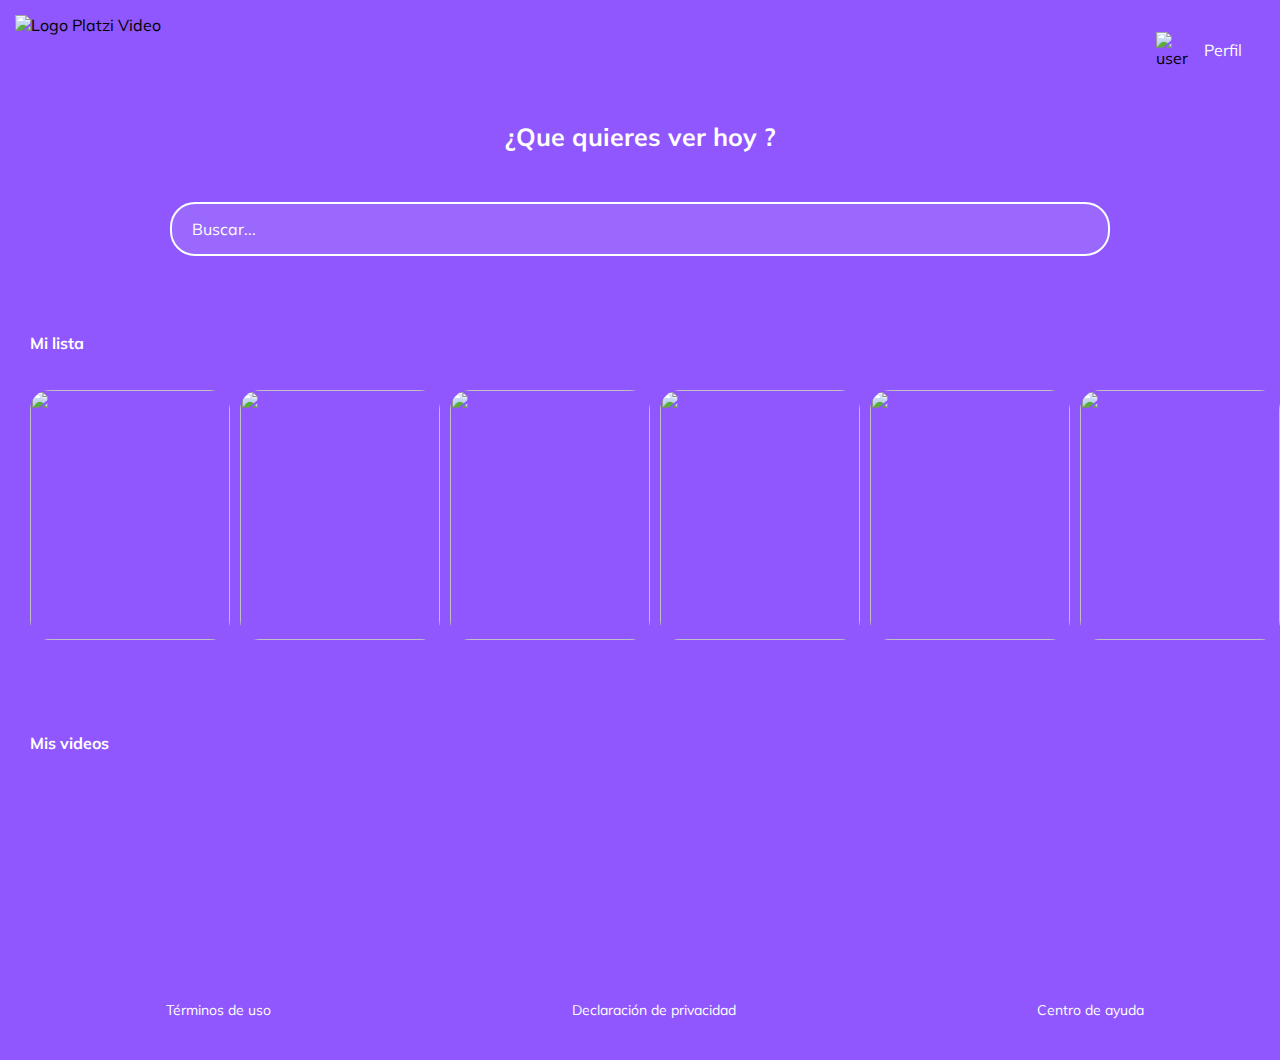
==== principal.html @ 69fd52f7 "se corrigen fallos en el carrusel-10" ====
<!DOCTYPE html>
<html lang="es">
    <head>
        <meta charset="UTF-8">
        <meta name="viewport" content="width=device-width, initial-scale=1.0">
        <meta http-equiv="X-UA-Compatible" content="ie=edge">
        <title>Maquetación Principal</title>
        <link href="https://fonts.googleapis.com/css?family=Muli&display=swap" rel="stylesheet">
        <link rel="stylesheet" href="estilos/style_header.css">
    </head>

    <body>

        <header class="header">
            <img class="header__img" src="icons/logo-platzi.png" alt="Logo Platzi Video">
            <div class="header__menu">
                <div class="header__menu--profile">
                    <img src="icons/icono.png" alt="user">
                    <p>Perfil</p>
                </div>
                <ul>
                    <li><a href="#">Cuenta</a></li>
                    <li><a href="login.html">Cerrar sesión</a></li>
                </ul>
            </div>
        </header>

        <section class="main">
            <h2 class="main__title">¿Que quieres ver hoy ?</h2>
            <input class="input" type="text" placeholder="Buscar...">
        </section>

        <h2 class="categories__title">Mi lista</h2>

        <section class="carousel">     
            <div class="carousel__container">

                <div class="carousel-item">
                    <img class="carousel-item__img" src="images/Stranger_Things.png" alt="">
                    <div class="carousel-item__details">
                        <div>
                            <img src="icons/play.png" alt="play">
                            <img src="icons/plus.png" alt="plus">
                        </div>
                        <p class="carousel-item__details--title">Título Descriptivo</p>
                        <p class="carousel-item__details--subtitle">2019 16+ 114minutos</p>
                    </div>
                </div>

                <div class="carousel-item">
                    <img class="carousel-item__img" src="images/casa-papel.jpg" alt="">
                    <div class="carousel-item__details">
                        <div>
                            <img src="icons/play.png" alt="play">
                            <img src="icons/plus.png" alt="plus">
                        </div>
                        <p class="carousel-item__details--title">Título Descriptivo</p>
                        <p class="carousel-item__details--subtitle">2019 16+ 114minutos</p>
                    </div>
                </div>

                <div class="carousel-item">
                    <img class="carousel-item__img" src="images/smallville.jpg" alt="">
                    <div class="carousel-item__details">
                        <div>
                            <img src="icons/play.png" alt="play">
                            <img src="icons/plus.png" alt="plus">
                        </div>
                        <p class="carousel-item__details--title">Título Descriptivo</p>
                        <p class="carousel-item__details--subtitle">2019 16+ 114minutos</p>
                    </div>
                </div>

                <div class="carousel-item">
                    <img class="carousel-item__img" src="images/prison-break.jpg" alt="">
                    <div class="carousel-item__details">
                        <div>
                            <img src="icons/play.png" alt="play">
                            <img src="icons/plus.png" alt="plus">
                        </div>
                        <p class="carousel-item__details--title">Título Descriptivo</p>
                        <p class="carousel-item__details--subtitle">2019 16+ 114minutos</p>
                    </div>
                </div>

                <div class="carousel-item">
                    <img class="carousel-item__img" src="images/vampires.jpg" alt="">
                    <div class="carousel-item__details">
                        <div>
                            <img src="icons/play.png" alt="play">
                            <img src="icons/plus.png" alt="plus">
                        </div>
                        <p class="carousel-item__details--title">Título Descriptivo</p>
                        <p class="carousel-item__details--subtitle">2019 16+ 114minutos</p>
                    </div>
                </div>

                <div class="carousel-item">
                    <img class="carousel-item__img" src="images/recluso.jfif" alt="">
                    <div class="carousel-item__details">
                        <div>
                            <img src="icons/play.png" alt="play">
                            <img src="icons/plus.png" alt="plus">
                        </div>
                        <p class="carousel-item__details--title">Título Descriptivo</p>
                        <p class="carousel-item__details--subtitle">2019 16+ 114minutos</p>
                    </div>
                </div>
    
                <div class="carousel-item">
                    <img class="carousel-item__img" src="images/cuervos.jpg" alt="">
                    <div class="carousel-item__details">
                        <div>
                            <img src="icons/play.png" alt="play">
                            <img src="icons/plus.png" alt="plus">
                        </div>
                        <p class="carousel-item__details--title">Título Descriptivo</p>
                        <p class="carousel-item__details--subtitle">2019 16+ 114minutos</p>
                    </div>
                </div>

                <div class="carousel-item">
                    <img class="carousel-item__img" src="images/lost.jpg" alt="">
                    <div class="carousel-item__details">
                        <div>
                            <img src="icons/play.png" alt="play">
                            <img src="icons/plus.png" alt="plus">
                        </div>
                        <p class="carousel-item__details--title">Título Descriptivo</p>
                        <p class="carousel-item__details--subtitle">2019 16+ 114minutos</p>
                    </div>
                </div>

    
            </div>
        </section>

        <h2 class="categories__title">Mis videos</h2>

        <section class="carousel">     
            <div class="carousel__container">
                <div class="video">
                    <iframe 
                        width="280" 
                        height="158" 
                        src="https://www.youtube.com/embed/N1bfYoWWbqs" 
                        frameborder="0" 
                        allow="accelerometer; 
                        autoplay; 
                        encrypted-media;
                        gyroscope; 
                        picture-in-picture" allowfullscreen>
                    </iframe>
                </div>

                <div class="video">
                    <iframe 
                        width="280" 
                        height="158" 
                        src="https://www.youtube.com/embed/N1bfYoWWbqs" 
                        frameborder="0" 
                        allow="accelerometer; 
                        autoplay; 
                        encrypted-media;
                        gyroscope; 
                        picture-in-picture" allowfullscreen>
                    </iframe>
                </div>

                <div class="video">
                    <iframe 
                        width="280" 
                        height="158" 
                        src="https://www.youtube.com/embed/hr5kGNqPMI4"
                        frameborder="0" 
                        allow="accelerometer; 
                        autoplay; 
                        encrypted-media;
                        gyroscope; 
                        picture-in-picture" allowfullscreen>
                    </iframe>
                </div>

                <div class="video">
                    <iframe 
                        width="280" 
                        height="158" 
                        src="https://www.youtube.com/embed/N1bfYoWWbqs" 
                        frameborder="0" 
                        allow="accelerometer; 
                        autoplay; 
                        encrypted-media;
                        gyroscope; 
                        picture-in-picture" allowfullscreen>
                    </iframe>
                </div>

                <div class="video">
                    <iframe 
                        width="280" 
                        height="158" 
                        src="https://www.youtube.com/embed/N1bfYoWWbqs" 
                        frameborder="0" 
                        allow="accelerometer; 
                        autoplay; 
                        encrypted-media;
                        gyroscope; 
                        picture-in-picture" allowfullscreen>
                    </iframe>
                </div>

                <div class="video">
                    <iframe 
                        width="280" 
                        height="158" 
                        src="https://www.youtube.com/embed/N1bfYoWWbqs" 
                        frameborder="0" 
                        allow="accelerometer; 
                        autoplay; 
                        encrypted-media;
                        gyroscope; 
                        picture-in-picture" allowfullscreen>
                    </iframe>
                </div>

                <div class="video">
                    <iframe 
                        width="280" 
                        height="158" 
                        src="https://www.youtube.com/embed/N1bfYoWWbqs" 
                        frameborder="0" 
                        allow="accelerometer; 
                        autoplay; 
                        encrypted-media;
                        gyroscope; 
                        picture-in-picture" allowfullscreen>
                    </iframe>
                </div>

                <div class="video">
                    <iframe 
                        width="280" 
                        height="158" 
                        src="https://www.youtube.com/embed/N1bfYoWWbqs" 
                        frameborder="0" 
                        allow="accelerometer; 
                        autoplay; 
                        encrypted-media;
                        gyroscope; 
                        picture-in-picture" allowfullscreen>
                    </iframe>
                </div>
            </div>
        </section> 

        <footer class="footer">
            <a href=""> Términos de uso</a>
            <a href=""> Declaración de privacidad</a>
            <a href=""> Centro de ayuda</a>
        </footer>
        
    </body>
</html>
---- estilos/style_header.css ----
body 
{
    margin: 0;
    background: #8F57FD;
    font-family: 'Muli', sans-serif;
}

.header 
{
    height: 100px;
    width: 100%;
    background: #8F57FD;
    display: flex;
    justify-content: space-between;
    align-items: center;
}

.header__img 
{
    height: 70px;
    margin: 15px;
}

.header__menu
{
    margin-right: 30px;
}

.header__menu ul
{
    display: none; 
    list-style: none;
    padding: 0px;
    position: absolute;
    width: 100px;
    text-align: right;
    margin: 0px 0px 0px -14px;
}

.header__menu:hover ul, ul:hover
{
    display: block;
}

.header__menu li
{
    margin: 10px 0px;
}

.header__menu li a
{
    color: white;
    text-decoration: none; 
}

.header__menu li a:hover
{
    text-decoration:  underline;
}

.header__menu--profile
{
    margin-right: 8px;
    display: flex;
    align-items: center;
    cursor: pointer;
}

.header__menu--profile img
{
    margin-right: 8px;
    width: 40px;
}

.header__menu--profile p
{
    margin: 0px;
    color: white;
}

.main 
{   
    display: flex;
    flex-direction: column;
    height: 220px;
    align-items: center;
}

.main__title 
{
    color: white;
    font-size: 25px;
    margin-bottom: 50px;

}

.categories__title 
{
    color: white;
    font-size: 16px;
    position: absolute;
    padding-left: 30px;
    /* width: 100%; */
}

.carousel 
{
    padding-left: 30px;
    position: relative;
    margin-bottom: 20px;
}

.carousel:hover
{
    overflow-x: scroll;
}

.carousel__container
{
    transition: 450ms -webkit-transform;
    transition: 450ms transform;
    transition: 450ms transform, 450ms -webkit-transform;
    white-space: nowrap;
    margin: 70px 0;
    padding-bottom: 10px;
    font-size: 0;
    overflow-x: scroll; 
}

.carousel-item 
{
    font-size: 20px;
    width: 200px;
    height: 250px;
    border-radius: 20px;
    overflow: hidden;
    margin-right: 10px;
    display: inline-block;
    cursor: pointer;
    transition: 450ms all;
    transform-origin: center left;
    position: relative;
}

.carousel-item:hover ~ .carousel-item
{
    transform: translate3d(100px, 0,0);
}

.carousel__container:hover .carousel-item
{
    opacity: 0.3;
}

.carousel__container:hover .carousel-item:hover
{
    transform: scale(1.5);
    -webkit-transform: scale(1.5);
    opacity: 1;
}

.carousel-item__img 
{
    width: 200px;
    height: 250px;
    object-fit: cover;
}

.carousel-item__details
{
    align-items: flex-start;
    background: linear-gradient(to top, rgba(0,0,0,0.9) 0%, rgba(0,0,0,0) 100%);
    bottom: 0;
    display: flex;
    font-size: 10px;
    flex-direction: column;
    justify-content: flex-end;
    left: 0;
    opacity: 0;
    transition: 450ms opacity;
    padding: 10px;
    position: absolute;
    right: 0;
    top: 0;
}

.carousel-item__details:hover
{
    opacity: 0.9; 
}

.carousel-item__details img
{
    width: 20px;
}

.carousel-item__details--title 
{
    color: white;
    margin: 5px 0px 0px 0px;
}

.carousel-item__details--subtitle 
{
    color: white;
    font-size: 8px;
    margin: 3px 0px;
}

.input 
{
    background-color: rgba(255, 255, 255, 0.1);
    border: 2px solid white; 
    border-radius: 25px;
    color: white;
    font-family: 'Muli', sans-serif;
    font-size: 16px;
    height: 50px;
    padding: 0 20px;
    width: 70%;
    outline: none;
}

::placeholder 
{
    color: white;
}

.footer 
 {
   
   display: flex;
   align-items: center;
   height: 100px;
   width: 100%;
   justify-content: space-around;
 }

 .footer a
 {
   color: white;
   cursor: pointer;
   font-size: 14px;
   padding-left: 30px;
   text-decoration: none;
 }

 .footer a:hover
 {
   text-decoration: underline;
 }

 .video
{
    font-size: 20px;
    width: 280px;
    height: 160px;
    border-radius: 20px;
    overflow: hidden;
    margin-right: 10px;
    display: inline-block;
    cursor: pointer;
    transition: 450ms all;
    transform-origin: center left;
    position: relative;
}

.video:hover ~ .video
{
    transform: translate3d(100px, 0,0);
}

.carousel__container:hover .video
{
    opacity: 0.3;
}

.carousel__container:hover .video:hover
{
    transform: scale(1.8);
    opacity: 1;
    margin-right: 135px;
}

@media only screen and (max-width: 700px)
{
    .carousel 
    {
	margin-bottom: 0;
    }
    .carousel__container 
    {
        padding-bottom: 0;
    }
    .header__img 
    {
        height: 40px;
    }	
   .header__menu--profile img 
   {
    	width: 35px;
   }
    .carousel__container:hover .carousel-item:hover 
    {
        -webkit-transform: scale(1.2);
        transform: scale(1.2);
    }
    .carousel__container:hover .video:hover
    {
        transform: scale(1.2);
        opacity: 1;
        margin-right: 0px;
     }
}
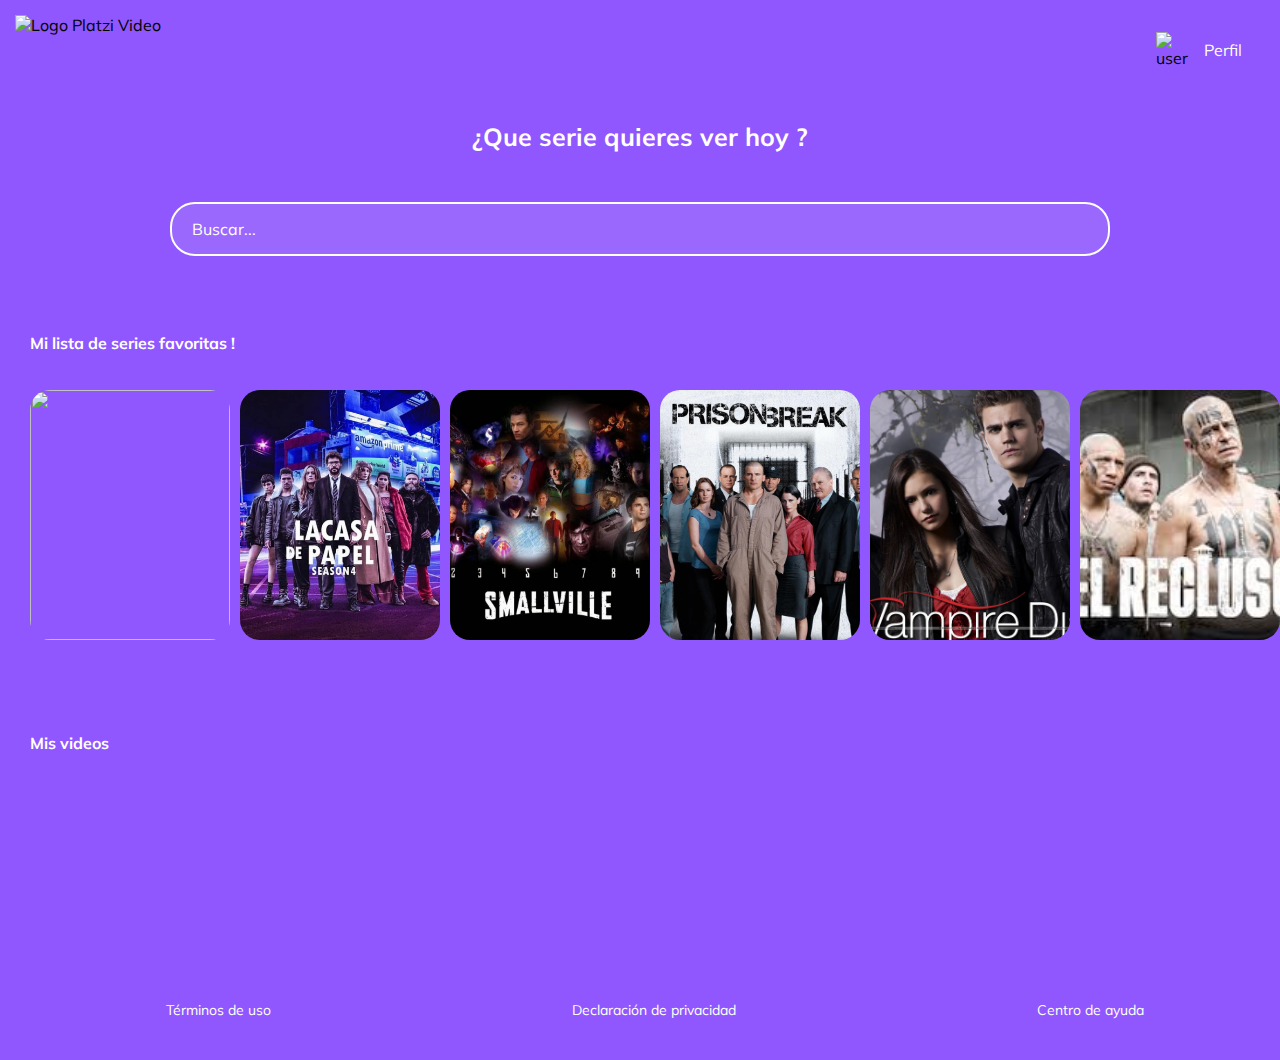
==== commit 9f62209e: "se agregan videos" ====
--- a/principal.html
+++ b/principal.html
@@ -26,17 +26,17 @@
         </header>
 
         <section class="main">
-            <h2 class="main__title">¿Que quieres ver hoy ?</h2>
+            <h2 class="main__title">¿Que serie quieres ver hoy ?</h2>
             <input class="input" type="text" placeholder="Buscar...">
         </section>
 
-        <h2 class="categories__title">Mi lista</h2>
+        <h2 class="categories__title">Mi lista de series favoritas !</h2>
 
         <section class="carousel">     
             <div class="carousel__container">
 
                 <div class="carousel-item">
-                    <img class="carousel-item__img" src="images/Stranger_Things.png" alt="">
+                    <img class="carousel-item__img" src="images/stranger.jpg" alt="">
                     <div class="carousel-item__details">
                         <div>
                             <img src="icons/play.png" alt="play">
@@ -131,7 +131,101 @@
                     </div>
                 </div>
 
+                <div class="carousel-item">
+                    <img class="carousel-item__img" src="images/distrito.jpg" alt="">
+                    <div class="carousel-item__details">
+                        <div>
+                            <img src="icons/play.png" alt="play">
+                            <img src="icons/plus.png" alt="plus">
+                        </div>
+                        <p class="carousel-item__details--title">Título Descriptivo</p>
+                        <p class="carousel-item__details--subtitle">2019 16+ 114minutos</p>
+                    </div>
+                </div>
+
+                <div class="carousel-item">
+                    <img class="carousel-item__img" src="images/24.jpg" alt="">
+                    <div class="carousel-item__details">
+                        <div>
+                            <img src="icons/play.png" alt="play">
+                            <img src="icons/plus.png" alt="plus">
+                        </div>
+                        <p class="carousel-item__details--title">Título Descriptivo</p>
+                        <p class="carousel-item__details--subtitle">2019 16+ 114minutos</p>
+                    </div>
+                </div>                
     
+                <div class="carousel-item">
+                    <img class="carousel-item__img" src="images/flash.jpg" alt="">
+                    <div class="carousel-item__details">
+                        <div>
+                            <img src="icons/play.png" alt="play">
+                            <img src="icons/plus.png" alt="plus">
+                        </div>
+                        <p class="carousel-item__details--title">Título Descriptivo</p>
+                        <p class="carousel-item__details--subtitle">2019 16+ 114minutos</p>
+                    </div>
+                </div>
+
+                <div class="carousel-item">
+                    <img class="carousel-item__img" src="images/carbon.jpg" alt="">
+                    <div class="carousel-item__details">
+                        <div>
+                            <img src="icons/play.png" alt="play">
+                            <img src="icons/plus.png" alt="plus">
+                        </div>
+                        <p class="carousel-item__details--title">Título Descriptivo</p>
+                        <p class="carousel-item__details--subtitle">2019 16+ 114minutos</p>
+                    </div>
+                </div>
+
+                <div class="carousel-item">
+                    <img class="carousel-item__img" src="images/spartacus.jfif" alt="">
+                    <div class="carousel-item__details">
+                        <div>
+                            <img src="icons/play.png" alt="play">
+                            <img src="icons/plus.png" alt="plus">
+                        </div>
+                        <p class="carousel-item__details--title">Título Descriptivo</p>
+                        <p class="carousel-item__details--subtitle">2019 16+ 114minutos</p>
+                    </div>
+                </div>
+
+                <div class="carousel-item">
+                    <img class="carousel-item__img" src="images/walking.jpg" alt="">
+                    <div class="carousel-item__details">
+                        <div>
+                            <img src="icons/play.png" alt="play">
+                            <img src="icons/plus.png" alt="plus">
+                        </div>
+                        <p class="carousel-item__details--title">Título Descriptivo</p>
+                        <p class="carousel-item__details--subtitle">2019 16+ 114minutos</p>
+                    </div>
+                </div>
+
+                <div class="carousel-item">
+                    <img class="carousel-item__img" src="images/breaking.jpg" alt="">
+                    <div class="carousel-item__details">
+                        <div>
+                            <img src="icons/play.png" alt="play">
+                            <img src="icons/plus.png" alt="plus">
+                        </div>
+                        <p class="carousel-item__details--title">Título Descriptivo</p>
+                        <p class="carousel-item__details--subtitle">2019 16+ 114minutos</p>
+                    </div>
+                </div>
+
+                <div class="carousel-item">
+                    <img class="carousel-item__img" src="images/chapo.jfif" alt="">
+                    <div class="carousel-item__details">
+                        <div>
+                            <img src="icons/play.png" alt="play">
+                            <img src="icons/plus.png" alt="plus">
+                        </div>
+                        <p class="carousel-item__details--title">Título Descriptivo</p>
+                        <p class="carousel-item__details--subtitle">2019 16+ 114minutos</p>
+                    </div>
+                </div>
             </div>
         </section>
 
@@ -141,51 +235,51 @@
             <div class="carousel__container">
                 <div class="video">
                     <iframe 
-                        width="280" 
-                        height="158" 
-                        src="https://www.youtube.com/embed/N1bfYoWWbqs" 
-                        frameborder="0" 
-                        allow="accelerometer; 
-                        autoplay; 
-                        encrypted-media;
-                        gyroscope; 
-                        picture-in-picture" allowfullscreen>
-                    </iframe>
-                </div>
-
-                <div class="video">
-                    <iframe 
-                        width="280" 
-                        height="158" 
-                        src="https://www.youtube.com/embed/N1bfYoWWbqs" 
-                        frameborder="0" 
-                        allow="accelerometer; 
-                        autoplay; 
-                        encrypted-media;
-                        gyroscope; 
-                        picture-in-picture" allowfullscreen>
-                    </iframe>
-                </div>
-
-                <div class="video">
-                    <iframe 
-                        width="280" 
-                        height="158" 
-                        src="https://www.youtube.com/embed/hr5kGNqPMI4"
-                        frameborder="0" 
-                        allow="accelerometer; 
-                        autoplay; 
-                        encrypted-media;
-                        gyroscope; 
-                        picture-in-picture" allowfullscreen>
-                    </iframe>
-                </div>
-
-                <div class="video">
-                    <iframe 
-                        width="280" 
-                        height="158" 
-                        src="https://www.youtube.com/embed/N1bfYoWWbqs" 
+                        width="320" 
+                        height="200" 
+                        src="https://www.youtube.com/embed/8XFCGvzbJS0"
+                        frameborder="0" 
+                        allow="accelerometer; 
+                        autoplay; 
+                        encrypted-media;
+                        gyroscope; 
+                        picture-in-picture" allowfullscreen>
+                    </iframe>
+                </div>
+
+                <div class="video">
+                    <iframe 
+                        width="320" 
+                        height="200" 
+                        src="https://www.youtube.com/embed/TekFtuBBs1k"
+                        frameborder="0" 
+                        allow="accelerometer; 
+                        autoplay; 
+                        encrypted-media;
+                        gyroscope; 
+                        picture-in-picture" allowfullscreen>
+                    </iframe>
+                </div>
+
+                <div class="video">
+                    <iframe 
+                        width="320" 
+                        height="200" 
+                        src="https://www.youtube.com/embed/3lsbw-5dWtA"
+                        frameborder="0" 
+                        allow="accelerometer; 
+                        autoplay; 
+                        encrypted-media;
+                        gyroscope; 
+                        picture-in-picture" allowfullscreen>
+                    </iframe>
+                </div>
+
+                <div class="video">
+                    <iframe 
+                        width="320" 
+                        height="200" 
+                        
                         frameborder="0" 
                         allow="accelerometer; 
                         autoplay; 
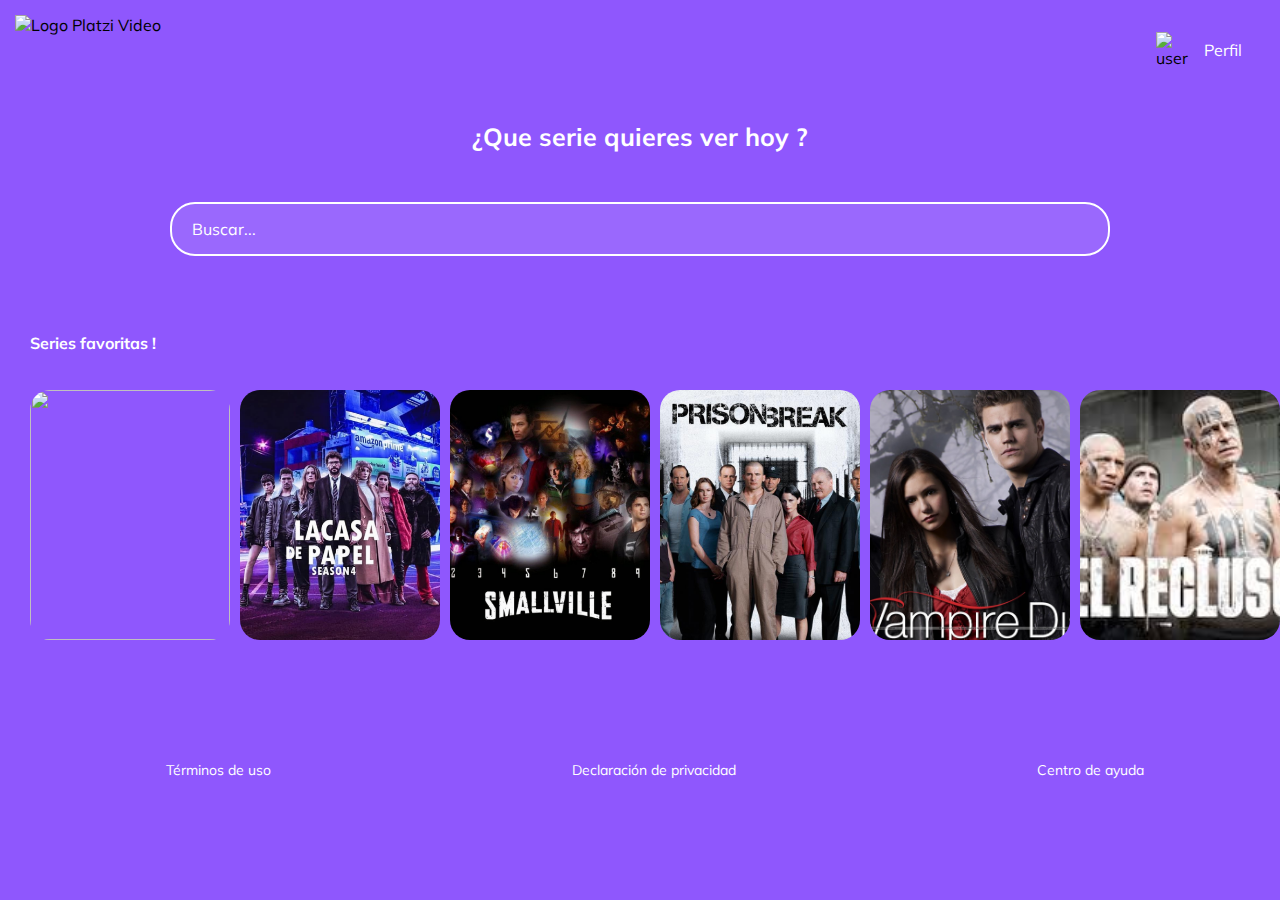
==== commit b5316ac7: "se agregan videos parte-3" ====
--- a/principal.html
+++ b/principal.html
@@ -30,322 +30,460 @@
             <input class="input" type="text" placeholder="Buscar...">
         </section>
 
-        <h2 class="categories__title">Mi lista de series favoritas !</h2>
+        <h2 class="categories__title">Series favoritas !</h2>
 
         <section class="carousel">     
             <div class="carousel__container">
 
                 <div class="carousel-item">
+                
                     <img class="carousel-item__img" src="images/stranger.jpg" alt="">
-                    <div class="carousel-item__details">
-                        <div>
-                            <img src="icons/play.png" alt="play">
-                            <img src="icons/plus.png" alt="plus">
-                        </div>
-                        <p class="carousel-item__details--title">Título Descriptivo</p>
-                        <p class="carousel-item__details--subtitle">2019 16+ 114minutos</p>
-                    </div>
-                </div>
-
-                <div class="carousel-item">
+                    <img class="play"  src="icons/play.png" alt="play">
+                    <div class="carousel-item__details">
+                        <div>
+                            <img src="icons/play.png" alt="play">
+                            <img src="icons/plus.png" alt="plus">
+                        </div>
+                        <p class="carousel-item__details--title">Título Descriptivo</p>
+                        <p class="carousel-item__details--subtitle">2019 16+ 114minutos</p>
+                    </div>
+
+                    <div class="video">
+                        <iframe 
+                            width="320" 
+                            height="200" 
+                            src="https://www.youtube.com/embed/8XFCGvzbJS0"
+                            frameborder="0" 
+                            allow="accelerometer; 
+                            autoplay; 
+                            encrypted-media;
+                            gyroscope; 
+                            picture-in-picture" allowfullscreen>
+                        </iframe>
+                    </div>
+                </div>
+
+                <div class="carousel-item">
+                
                     <img class="carousel-item__img" src="images/casa-papel.jpg" alt="">
-                    <div class="carousel-item__details">
-                        <div>
-                            <img src="icons/play.png" alt="play">
-                            <img src="icons/plus.png" alt="plus">
-                        </div>
-                        <p class="carousel-item__details--title">Título Descriptivo</p>
-                        <p class="carousel-item__details--subtitle">2019 16+ 114minutos</p>
-                    </div>
-                </div>
-
-                <div class="carousel-item">
+                    <img class="play"  src="icons/play.png" alt="play">
+                    <div class="carousel-item__details">
+                        <div>
+                            <img src="icons/play.png" alt="play">
+                            <img src="icons/plus.png" alt="plus">
+                        </div>
+                        <p class="carousel-item__details--title">Título Descriptivo</p>
+                        <p class="carousel-item__details--subtitle">2019 16+ 114minutos</p>
+                    </div>
+
+                    <div class="video">
+                        <iframe 
+                            width="320" 
+                            height="200" 
+                            src="https://www.youtube.com/embed/TekFtuBBs1k"
+                            frameborder="0" 
+                            allow="accelerometer; 
+                            autoplay; 
+                            encrypted-media;
+                            gyroscope; 
+                            picture-in-picture" allowfullscreen>
+                        </iframe>
+                    </div>
+                </div>
+
+                <div class="carousel-item">
+                
                     <img class="carousel-item__img" src="images/smallville.jpg" alt="">
-                    <div class="carousel-item__details">
-                        <div>
-                            <img src="icons/play.png" alt="play">
-                            <img src="icons/plus.png" alt="plus">
-                        </div>
-                        <p class="carousel-item__details--title">Título Descriptivo</p>
-                        <p class="carousel-item__details--subtitle">2019 16+ 114minutos</p>
-                    </div>
-                </div>
-
-                <div class="carousel-item">
+                    <img class="play"  src="icons/play.png" alt="play">
+                    <div class="carousel-item__details">
+                        <div>
+                            <img src="icons/play.png" alt="play">
+                            <img src="icons/plus.png" alt="plus">
+                        </div>
+                        <p class="carousel-item__details--title">Título Descriptivo</p>
+                        <p class="carousel-item__details--subtitle">2019 16+ 114minutos</p>
+                    </div>
+
+                    <div class="video">
+                        <iframe 
+                            width="320" 
+                            height="200" 
+                            src="https://www.youtube.com/embed/3lsbw-5dWtA"
+                            frameborder="0" 
+                            allow="accelerometer; 
+                            autoplay; 
+                            encrypted-media;
+                            gyroscope; 
+                            picture-in-picture" allowfullscreen>
+                        </iframe>
+                    </div>
+                </div>
+
+                <div class="carousel-item">
+                
                     <img class="carousel-item__img" src="images/prison-break.jpg" alt="">
-                    <div class="carousel-item__details">
-                        <div>
-                            <img src="icons/play.png" alt="play">
-                            <img src="icons/plus.png" alt="plus">
-                        </div>
-                        <p class="carousel-item__details--title">Título Descriptivo</p>
-                        <p class="carousel-item__details--subtitle">2019 16+ 114minutos</p>
-                    </div>
-                </div>
-
-                <div class="carousel-item">
+                    <img class="play"  src="icons/play.png" alt="play">
+                    <div class="carousel-item__details">
+                        <div>
+                            <img src="icons/play.png" alt="play">
+                            <img src="icons/plus.png" alt="plus">
+                        </div>
+                        <p class="carousel-item__details--title">Título Descriptivo</p>
+                        <p class="carousel-item__details--subtitle">2019 16+ 114minutos</p>
+                    </div>
+
+                    <div class="video">
+                        <iframe 
+                            width="320" 
+                            height="200" 
+                            src="https://www.youtube.com/embed/CFn1XZexWko"
+                            frameborder="0" 
+                            allow="accelerometer; 
+                            autoplay; 
+                            encrypted-media;
+                            gyroscope; 
+                            picture-in-picture" allowfullscreen>
+                        </iframe>
+                    </div>
+                </div>
+
+                <div class="carousel-item">
+                
                     <img class="carousel-item__img" src="images/vampires.jpg" alt="">
-                    <div class="carousel-item__details">
-                        <div>
-                            <img src="icons/play.png" alt="play">
-                            <img src="icons/plus.png" alt="plus">
-                        </div>
-                        <p class="carousel-item__details--title">Título Descriptivo</p>
-                        <p class="carousel-item__details--subtitle">2019 16+ 114minutos</p>
-                    </div>
-                </div>
-
-                <div class="carousel-item">
+                    <img class="play"  src="icons/play.png" alt="play">
+                    <div class="carousel-item__details">
+                        <div>
+                            <img src="icons/play.png" alt="play">
+                            <img src="icons/plus.png" alt="plus">
+                        </div>
+                        <p class="carousel-item__details--title">Título Descriptivo</p>
+                        <p class="carousel-item__details--subtitle">2019 16+ 114minutos</p>
+                    </div>
+
+                    <div class="video">
+                        <iframe 
+                            width="320" 
+                            height="200" 
+                            src="https://www.youtube.com/embed/Y_r9Eo0pAa0"
+                            frameborder="0" 
+                            allow="accelerometer; 
+                            autoplay; 
+                            encrypted-media;
+                            gyroscope; 
+                            picture-in-picture" allowfullscreen>
+                        </iframe>
+                    </div>
+                </div>
+
+                <div class="carousel-item">
+                
                     <img class="carousel-item__img" src="images/recluso.jfif" alt="">
-                    <div class="carousel-item__details">
-                        <div>
-                            <img src="icons/play.png" alt="play">
-                            <img src="icons/plus.png" alt="plus">
-                        </div>
-                        <p class="carousel-item__details--title">Título Descriptivo</p>
-                        <p class="carousel-item__details--subtitle">2019 16+ 114minutos</p>
-                    </div>
-                </div>
-    
-                <div class="carousel-item">
+                    <img class="play"  src="icons/play.png" alt="play">
+                    <div class="carousel-item__details">
+                        <div>
+                            <img src="icons/play.png" alt="play">
+                            <img src="icons/plus.png" alt="plus">
+                        </div>
+                        <p class="carousel-item__details--title">Título Descriptivo</p>
+                        <p class="carousel-item__details--subtitle">2019 16+ 114minutos</p>
+                    </div>
+
+                    <div class="video">
+                        <iframe 
+                            width="320" 
+                            height="200" 
+                            src="https://www.youtube.com/embed/ZS_5U8NWlWM"
+                            frameborder="0" 
+                            allow="accelerometer; 
+                            autoplay; 
+                            encrypted-media;
+                            gyroscope; 
+                            picture-in-picture" allowfullscreen>
+                        </iframe>
+                    </div>
+                </div>
+
+                <div class="carousel-item">
+                
                     <img class="carousel-item__img" src="images/cuervos.jpg" alt="">
-                    <div class="carousel-item__details">
-                        <div>
-                            <img src="icons/play.png" alt="play">
-                            <img src="icons/plus.png" alt="plus">
-                        </div>
-                        <p class="carousel-item__details--title">Título Descriptivo</p>
-                        <p class="carousel-item__details--subtitle">2019 16+ 114minutos</p>
-                    </div>
-                </div>
-
-                <div class="carousel-item">
+                    <img class="play"  src="icons/play.png" alt="play">
+                    <div class="carousel-item__details">
+                        <div>
+                            <img src="icons/play.png" alt="play">
+                            <img src="icons/plus.png" alt="plus">
+                        </div>
+                        <p class="carousel-item__details--title">Título Descriptivo</p>
+                        <p class="carousel-item__details--subtitle">2019 16+ 114minutos</p>
+                    </div>
+
+                    <div class="video">
+                        <iframe 
+                            width="320" 
+                            height="200" 
+                            src="https://www.youtube.com/embed/E6K5J3Cv5Ho"
+                            frameborder="0" 
+                            allow="accelerometer; 
+                            autoplay; 
+                            encrypted-media;
+                            gyroscope; 
+                            picture-in-picture" allowfullscreen>
+                        </iframe>
+                    </div>
+                </div>
+
+                <div class="carousel-item">
+                
                     <img class="carousel-item__img" src="images/lost.jpg" alt="">
-                    <div class="carousel-item__details">
-                        <div>
-                            <img src="icons/play.png" alt="play">
-                            <img src="icons/plus.png" alt="plus">
-                        </div>
-                        <p class="carousel-item__details--title">Título Descriptivo</p>
-                        <p class="carousel-item__details--subtitle">2019 16+ 114minutos</p>
-                    </div>
-                </div>
-
-                <div class="carousel-item">
+                    <img class="play"  src="icons/play.png" alt="play">
+                    <div class="carousel-item__details">
+                        <div>
+                            <img src="icons/play.png" alt="play">
+                            <img src="icons/plus.png" alt="plus">
+                        </div>
+                        <p class="carousel-item__details--title">Título Descriptivo</p>
+                        <p class="carousel-item__details--subtitle">2019 16+ 114minutos</p>
+                    </div>
+
+                    <div class="video">
+                        <iframe 
+                            width="320" 
+                            height="200" 
+                            src="https://www.youtube.com/embed/qMXAsu64-Ws"
+                            frameborder="0" 
+                            allow="accelerometer; 
+                            autoplay; 
+                            encrypted-media;
+                            gyroscope; 
+                            picture-in-picture" allowfullscreen>
+                        </iframe>
+                    </div>
+                </div>
+
+                <div class="carousel-item">
+                
                     <img class="carousel-item__img" src="images/distrito.jpg" alt="">
-                    <div class="carousel-item__details">
-                        <div>
-                            <img src="icons/play.png" alt="play">
-                            <img src="icons/plus.png" alt="plus">
-                        </div>
-                        <p class="carousel-item__details--title">Título Descriptivo</p>
-                        <p class="carousel-item__details--subtitle">2019 16+ 114minutos</p>
-                    </div>
-                </div>
-
-                <div class="carousel-item">
+                    <img class="play"  src="icons/play.png" alt="play">
+                    <div class="carousel-item__details">
+                        <div>
+                            <img src="icons/play.png" alt="play">
+                            <img src="icons/plus.png" alt="plus">
+                        </div>
+                        <p class="carousel-item__details--title">Título Descriptivo</p>
+                        <p class="carousel-item__details--subtitle">2019 16+ 114minutos</p>
+                    </div>
+
+                    <div class="video">
+                        <iframe 
+                            width="320" 
+                            height="200" 
+                            src="https://www.youtube.com/embed/2dOvYY7_G8A"
+                            frameborder="0" 
+                            allow="accelerometer; 
+                            autoplay; 
+                            encrypted-media;
+                            gyroscope; 
+                            picture-in-picture" allowfullscreen>
+                        </iframe>
+                    </div>
+                </div>
+               
+                <div class="carousel-item">
+                
                     <img class="carousel-item__img" src="images/24.jpg" alt="">
-                    <div class="carousel-item__details">
-                        <div>
-                            <img src="icons/play.png" alt="play">
-                            <img src="icons/plus.png" alt="plus">
-                        </div>
-                        <p class="carousel-item__details--title">Título Descriptivo</p>
-                        <p class="carousel-item__details--subtitle">2019 16+ 114minutos</p>
+                    <img class="play"  src="icons/play.png" alt="play">
+                    <div class="carousel-item__details">
+                        <div>
+                            <img src="icons/play.png" alt="play">
+                            <img src="icons/plus.png" alt="plus">
+                        </div>
+                        <p class="carousel-item__details--title">Título Descriptivo</p>
+                        <p class="carousel-item__details--subtitle">2019 16+ 114minutos</p>
+                    </div>
+
+                    <div class="video">
+                        <iframe 
+                            width="320" 
+                            height="200" 
+                            src="https://www.youtube.com/embed/Oedkur8zL6E"
+                            frameborder="0" 
+                            allow="accelerometer; 
+                            autoplay; 
+                            encrypted-media;
+                            gyroscope; 
+                            picture-in-picture" allowfullscreen>
+                        </iframe>
+                    </div>
+                </div>
+
+                <div class="carousel-item">
+                
+                    <img class="carousel-item__img" src="images/flash.jpg" alt="">
+                    <img class="play"  src="icons/play.png" alt="play">
+                    <div class="carousel-item__details">
+                        <div>
+                            <img src="icons/play.png" alt="play">
+                            <img src="icons/plus.png" alt="plus">
+                        </div>
+                        <p class="carousel-item__details--title">Título Descriptivo</p>
+                        <p class="carousel-item__details--subtitle">2019 16+ 114minutos</p>
+                    </div>
+
+                    <div class="video">
+                        <iframe 
+                            width="320" 
+                            height="200" 
+                            src="https://www.youtube.com/embed/Fc_utDExaRw"
+                            frameborder="0" 
+                            allow="accelerometer; 
+                            autoplay; 
+                            encrypted-media;
+                            gyroscope; 
+                            picture-in-picture" allowfullscreen>
+                        </iframe>
+                    </div>
+                </div>
+
+                <div class="carousel-item">
+                
+                    <img class="carousel-item__img" src="images/carbon.jpg" alt="">
+                    <img class="play"  src="icons/play.png" alt="play">
+                    <div class="carousel-item__details">
+                        <div>
+                            <img src="icons/play.png" alt="play">
+                            <img src="icons/plus.png" alt="plus">
+                        </div>
+                        <p class="carousel-item__details--title">Título Descriptivo</p>
+                        <p class="carousel-item__details--subtitle">2019 16+ 114minutos</p>
+                    </div>
+
+                    <div class="video">
+                        <iframe 
+                            width="320" 
+                            height="200" 
+                            src="https://www.youtube.com/embed/uqWZdw7NNdM"
+                            frameborder="0" 
+                            allow="accelerometer; 
+                            autoplay; 
+                            encrypted-media;
+                            gyroscope; 
+                            picture-in-picture" allowfullscreen>
+                        </iframe>
+                    </div>
+                </div>
+                
+                <div class="carousel-item">
+                
+                    <img class="carousel-item__img" src="images/spartacus.jpg" alt="">
+                    <img class="play"  src="icons/play.png" alt="play">
+                    <div class="carousel-item__details">
+                        <div>
+                            <img src="icons/play.png" alt="play">
+                            <img src="icons/plus.png" alt="plus">
+                        </div>
+                        <p class="carousel-item__details--title">Título Descriptivo</p>
+                        <p class="carousel-item__details--subtitle">2019 16+ 114minutos</p>
+                    </div>
+
+                    <div class="video">
+                        <iframe 
+                            width="320" 
+                            height="200" 
+                            src="https://www.youtube.com/embed/cFZJDSScIdI"
+                            frameborder="0" 
+                            allow="accelerometer; 
+                            autoplay; 
+                            encrypted-media;
+                            gyroscope; 
+                            picture-in-picture" allowfullscreen>
+                        </iframe>
+                    </div>
+                </div>
+                
+                <div class="carousel-item">
+                
+                    <img class="carousel-item__img" src="images/walking.jpg" alt="">
+                    <img class="play"  src="icons/play.png" alt="play">
+                    <div class="carousel-item__details">
+                        <div>
+                            <img src="icons/play.png" alt="play">
+                            <img src="icons/plus.png" alt="plus">
+                        </div>
+                        <p class="carousel-item__details--title">Título Descriptivo</p>
+                        <p class="carousel-item__details--subtitle">2019 16+ 114minutos</p>
+                    </div>
+
+                    <div class="video">
+                        <iframe 
+                            width="320" 
+                            height="200" 
+                            src="https://www.youtube.com/embed/qkGX3FowzBg" 
+                            frameborder="0" 
+                            allow="accelerometer; 
+                            autoplay; 
+                            encrypted-media;
+                            gyroscope; 
+                            picture-in-picture" allowfullscreen>
+                        </iframe>
+                    </div>
+                </div>
+          
+                <div class="carousel-item">
+                
+                    <img class="carousel-item__img" src="images/breaking.jpg" alt="">
+                    <img class="play"  src="icons/play.png" alt="play">
+                    <div class="carousel-item__details">
+                        <div>
+                            <img src="icons/play.png" alt="play">
+                            <img src="icons/plus.png" alt="plus">
+                        </div>
+                        <p class="carousel-item__details--title">Título Descriptivo</p>
+                        <p class="carousel-item__details--subtitle">2019 16+ 114minutos</p>
+                    </div>
+
+                    <div class="video">
+                        <iframe 
+                            width="320" 
+                            height="200" 
+                            src="https://www.youtube.com/embed/rBdisFME5lo"
+                            frameborder="0" 
+                            allow="accelerometer; 
+                            autoplay; 
+                            encrypted-media;
+                            gyroscope; 
+                            picture-in-picture" allowfullscreen>
+                        </iframe>
+                    </div>
+                </div>
+                    
+                <div class="carousel-item">
+                
+                    <img class="carousel-item__img" src="images/chapo.jfif" alt="">
+                    <img class="play"  src="icons/play.png" alt="play">
+                    <div class="carousel-item__details">
+                        <div>
+                            <img src="icons/play.png" alt="play">
+                            <img src="icons/plus.png" alt="plus">
+                        </div>
+                        <p class="carousel-item__details--title">Título Descriptivo</p>
+                        <p class="carousel-item__details--subtitle">2019 16+ 114minutos</p>
+                    </div>
+
+                    <div class="video">
+                        <iframe 
+                            width="320" 
+                            height="200" 
+                            src="https://www.youtube.com/embed/XsPOzg_AXM4"     
+                            frameborder="0" 
+                            allow="accelerometer; 
+                            autoplay; 
+                            encrypted-media;
+                            gyroscope; 
+                            picture-in-picture" allowfullscreen>
+                        </iframe>
                     </div>
                 </div>                
-    
-                <div class="carousel-item">
-                    <img class="carousel-item__img" src="images/flash.jpg" alt="">
-                    <div class="carousel-item__details">
-                        <div>
-                            <img src="icons/play.png" alt="play">
-                            <img src="icons/plus.png" alt="plus">
-                        </div>
-                        <p class="carousel-item__details--title">Título Descriptivo</p>
-                        <p class="carousel-item__details--subtitle">2019 16+ 114minutos</p>
-                    </div>
-                </div>
-
-                <div class="carousel-item">
-                    <img class="carousel-item__img" src="images/carbon.jpg" alt="">
-                    <div class="carousel-item__details">
-                        <div>
-                            <img src="icons/play.png" alt="play">
-                            <img src="icons/plus.png" alt="plus">
-                        </div>
-                        <p class="carousel-item__details--title">Título Descriptivo</p>
-                        <p class="carousel-item__details--subtitle">2019 16+ 114minutos</p>
-                    </div>
-                </div>
-
-                <div class="carousel-item">
-                    <img class="carousel-item__img" src="images/spartacus.jfif" alt="">
-                    <div class="carousel-item__details">
-                        <div>
-                            <img src="icons/play.png" alt="play">
-                            <img src="icons/plus.png" alt="plus">
-                        </div>
-                        <p class="carousel-item__details--title">Título Descriptivo</p>
-                        <p class="carousel-item__details--subtitle">2019 16+ 114minutos</p>
-                    </div>
-                </div>
-
-                <div class="carousel-item">
-                    <img class="carousel-item__img" src="images/walking.jpg" alt="">
-                    <div class="carousel-item__details">
-                        <div>
-                            <img src="icons/play.png" alt="play">
-                            <img src="icons/plus.png" alt="plus">
-                        </div>
-                        <p class="carousel-item__details--title">Título Descriptivo</p>
-                        <p class="carousel-item__details--subtitle">2019 16+ 114minutos</p>
-                    </div>
-                </div>
-
-                <div class="carousel-item">
-                    <img class="carousel-item__img" src="images/breaking.jpg" alt="">
-                    <div class="carousel-item__details">
-                        <div>
-                            <img src="icons/play.png" alt="play">
-                            <img src="icons/plus.png" alt="plus">
-                        </div>
-                        <p class="carousel-item__details--title">Título Descriptivo</p>
-                        <p class="carousel-item__details--subtitle">2019 16+ 114minutos</p>
-                    </div>
-                </div>
-
-                <div class="carousel-item">
-                    <img class="carousel-item__img" src="images/chapo.jfif" alt="">
-                    <div class="carousel-item__details">
-                        <div>
-                            <img src="icons/play.png" alt="play">
-                            <img src="icons/plus.png" alt="plus">
-                        </div>
-                        <p class="carousel-item__details--title">Título Descriptivo</p>
-                        <p class="carousel-item__details--subtitle">2019 16+ 114minutos</p>
-                    </div>
-                </div>
             </div>
         </section>
-
-        <h2 class="categories__title">Mis videos</h2>
-
-        <section class="carousel">     
-            <div class="carousel__container">
-                <div class="video">
-                    <iframe 
-                        width="320" 
-                        height="200" 
-                        src="https://www.youtube.com/embed/8XFCGvzbJS0"
-                        frameborder="0" 
-                        allow="accelerometer; 
-                        autoplay; 
-                        encrypted-media;
-                        gyroscope; 
-                        picture-in-picture" allowfullscreen>
-                    </iframe>
-                </div>
-
-                <div class="video">
-                    <iframe 
-                        width="320" 
-                        height="200" 
-                        src="https://www.youtube.com/embed/TekFtuBBs1k"
-                        frameborder="0" 
-                        allow="accelerometer; 
-                        autoplay; 
-                        encrypted-media;
-                        gyroscope; 
-                        picture-in-picture" allowfullscreen>
-                    </iframe>
-                </div>
-
-                <div class="video">
-                    <iframe 
-                        width="320" 
-                        height="200" 
-                        src="https://www.youtube.com/embed/3lsbw-5dWtA"
-                        frameborder="0" 
-                        allow="accelerometer; 
-                        autoplay; 
-                        encrypted-media;
-                        gyroscope; 
-                        picture-in-picture" allowfullscreen>
-                    </iframe>
-                </div>
-
-                <div class="video">
-                    <iframe 
-                        width="320" 
-                        height="200" 
-                        
-                        frameborder="0" 
-                        allow="accelerometer; 
-                        autoplay; 
-                        encrypted-media;
-                        gyroscope; 
-                        picture-in-picture" allowfullscreen>
-                    </iframe>
-                </div>
-
-                <div class="video">
-                    <iframe 
-                        width="280" 
-                        height="158" 
-                        src="https://www.youtube.com/embed/N1bfYoWWbqs" 
-                        frameborder="0" 
-                        allow="accelerometer; 
-                        autoplay; 
-                        encrypted-media;
-                        gyroscope; 
-                        picture-in-picture" allowfullscreen>
-                    </iframe>
-                </div>
-
-                <div class="video">
-                    <iframe 
-                        width="280" 
-                        height="158" 
-                        src="https://www.youtube.com/embed/N1bfYoWWbqs" 
-                        frameborder="0" 
-                        allow="accelerometer; 
-                        autoplay; 
-                        encrypted-media;
-                        gyroscope; 
-                        picture-in-picture" allowfullscreen>
-                    </iframe>
-                </div>
-
-                <div class="video">
-                    <iframe 
-                        width="280" 
-                        height="158" 
-                        src="https://www.youtube.com/embed/N1bfYoWWbqs" 
-                        frameborder="0" 
-                        allow="accelerometer; 
-                        autoplay; 
-                        encrypted-media;
-                        gyroscope; 
-                        picture-in-picture" allowfullscreen>
-                    </iframe>
-                </div>
-
-                <div class="video">
-                    <iframe 
-                        width="280" 
-                        height="158" 
-                        src="https://www.youtube.com/embed/N1bfYoWWbqs" 
-                        frameborder="0" 
-                        allow="accelerometer; 
-                        autoplay; 
-                        encrypted-media;
-                        gyroscope; 
-                        picture-in-picture" allowfullscreen>
-                    </iframe>
-                </div>
-            </div>
-        </section> 
 
         <footer class="footer">
             <a href=""> Términos de uso</a>
